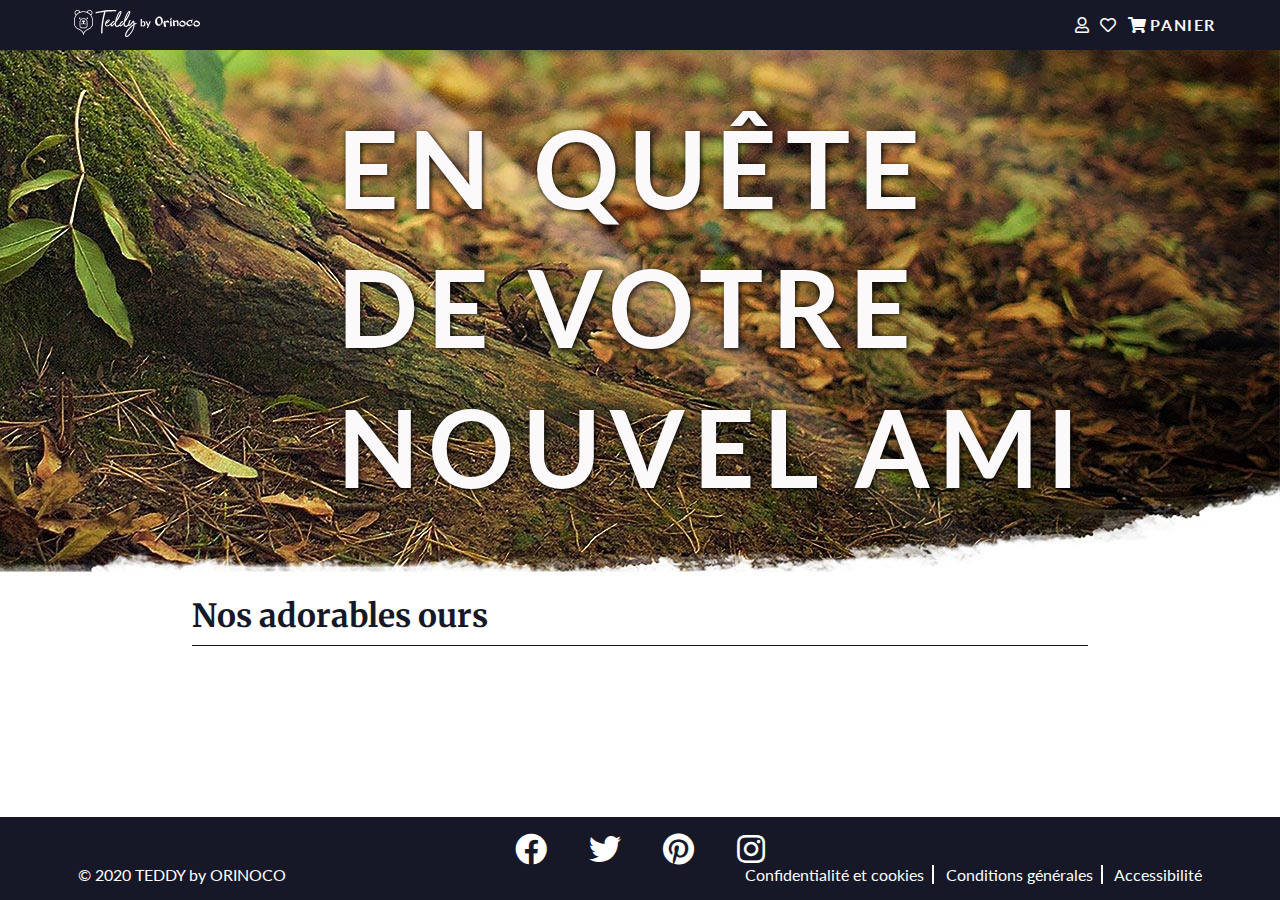
==== frontend/Index.html @ 6e124ad4 "ajout javascript et css: index et details" ====
﻿<!doctype html>
<html lang="fr">
<head>
    <meta charset="utf-8">
    <title>Teddy by Orinoco,votre nouveau meilleur ami !</title>
    <link rel="stylesheet" href="header_footer.css">
    <link rel="stylesheet" href="style.css">
    <link rel="icon" type="image/svg" href="img/icon.svg" />
    <link href="fontawesome-free-5.12.1-web/css/all.min.css" rel="stylesheet">
    <link href="https://fonts.googleapis.com/css2?family=Lato:wght@300;400;700;900&family=Merriweather:ital,wght@0,300;0,900;1,700&display=swap" rel="stylesheet">
</head>
<body>
    <header>
        <nav>
            <a href="Index.html"><img src="img/logo.svg" alt="logo Teddy by Orinoco" id="logo" /></a>
            <ul>
                <li><a href="panier.html"><i class="far fa-user"></i></a></li>
                <li><a href="panier.html"><i class="far fa-heart"></i></a></li>
                <li id="panier"><a href="panier.html"><i class="fas fa-shopping-cart"></i>Panier</a></li>
            </ul>
        </nav>
    </header>
    <main>
        <div id="banniere_publicitaire">
            <p>En quête<br />de votre<br />nouvel ami</p>
        </div>
        <article id="produits">
            <h1>Nos adorables ours</h1>
            <!-- on place ici les cartes générées en javascript -->
        </article>
    </main>
    <footer>
        <div id="reseaux_sociaux">
            <a href="lien_facebook"><i class="fab fa-facebook" aria-label="facebook"></i></a>
            <a href="lien_twitter"><i class="fab fa-twitter" aria-label="twitter"></i></a>
            <a href="lien_pinterest"><i class="fab fa-pinterest" aria-label="pinterest"></i></a>
            <a href="lien_instagram"><i class="fab fa-instagram" aria-label="instagram"></i></a>
        </div>
        <div id="conditions">
            <p>© 2020 TEDDY by ORINOCO</p>
            <div id="condition_liens">
                <a href="page_confidentialites.html">Confidentialité et cookies</a>
                <a href="page_conditions.html">Conditions générales</a>
                <a href="page_accessibilite.html">Accessibilité</a>
            </div>
        </div>
    </footer>
</body>
<script src="script.js"></script>
</html>
---- frontend/header_footer.css ----
* {
    margin: 0;
    padding: 0;
    box-sizing: border-box;
    color: #161827;
}

html, body {
    height: 100%;
}

body {
    display: flex;
    flex-direction: column;
}

main {
    flex: 1 0 auto;
}

/*
    +--------+
    | HEADER |
    +--------+
*/

header {
    background-color: #161827;
    padding: 0.6em 0em 0.6em 0em;
    display: flex;
    justify-content: center;
    font-family: Lato, sans-serif;
}


nav {
    width: 90%;
    display: flex;
    flex-direction: row;
    justify-content: space-between;
}

    nav i {
        color: #fbf9f9;
    }

a {
    width: 11%;
}

nav ul {
    display: flex;
    flex-direction: row;
    align-items: center;
    list-style: none;
}

nav a {
    margin-left: 0.6em;
    text-decoration: none;
    font-size: 1em;
    font-weight: bolder;
    text-transform: uppercase;
    letter-spacing: 0.1em;
    color: #fbf9f9;
    position: relative;
}

nav li:last-of-type i {
    margin-right: 0.2em;
}


/*
    +--------------------------+
    | animation_soulignage_nav |
    +--------------------------+
*/

ul a::after {
    content: "";
    position: absolute;
    bottom: -0.5em;
    left: 0;
    width: 100%;
    border-bottom: 2px solid #fbf9f9;
    opacity: 0;
    transform: scaleX(0);
    transition: transform 400ms 200ms;
}

/*Je fais apparaitre la ligne*/
ul a:hover::after {
    opacity: 1;
    transform: scaleX(1);
}

nav li {
    transform: scale(1);
    transition: transform 300ms ease-in;
}

    nav li:hover {
        transform: scale(1.05);
    }



/*
    +--------+
    | FOOTER |
    +--------+
*/


footer {
    background-color: #161827;
    display: flex;
    flex-direction: column;
    align-items: center;
    padding: 1em;
    font-family: Lato, sans-serif;
}

#reseaux_sociaux {
    width: 20%;
    display: flex;
    flex-direction: row;
    justify-content: space-between;
}

    #reseaux_sociaux i {
        color: white;
        font-size: 2em;
    }

#conditions {
    width: 90%;
    display: flex;
    flex-direction: row;
    justify-content: space-between;
}


#conditions p, a {
    text-align: left;
    color: white;
    list-style: none;
    text-decoration: none;
}

#conditions a:first-of-type, #conditions a:nth-of-type(2) {
    padding-right: 0.5em;
    border-right: 2px solid white;
    margin-right: 0.5em;
}
---- frontend/style.css ----
* {
    margin: 0;
    padding: 0;
    box-sizing: border-box;
    font-family: 'Lato', sans-serif;
    color: #161827;
}

h1 {
    width: 100%;
    padding-bottom: 0.3em;
    border-bottom: 1.5px solid #161827;
    margin-top: 1em;
    margin-bottom: 0.5em;
    font-family: "Merriweather", sans-serif;
    font-size: 2em;
}

h2 {
    width: 100%;
    font-family: "Merriweather", sans-serif;
    text-align: left;
    margin-top: 1em;
    margin-bottom: 0.4em;
    text-transform: uppercase;
    letter-spacing: 0.03em;
}

body {
    background-image: url(img/publicite.jpg);
    background-position: top right;
    background-repeat: no-repeat;
}



 /*
    +-----------------------+
    | banniere_publicitaire |
    +-----------------------+
*/

#banniere_publicitaire {
    width: 70%;
    display: flex;
    justify-content: flex-end;
    margin-top: 3em;
    margin-bottom: 3em;
   
}

#banniere_publicitaire p {
    color: #fbf9f9;
    font-size: 6.7em;
    font-weight: bolder;
    text-transform: uppercase;
    letter-spacing: 0.08em;
    line-height: 1.3em;
    text-shadow: 1px 1px 5px #000000;
}

/*
    +---------+
    | general |
    +---------+
*/

main{
    display: flex;
    flex-direction: column;
    align-items: center;
}

article {
    display: flex;
    flex-direction: row;
    flex-wrap: wrap;
    justify-content: center;
    width: 70%;
}

/*
    +-------------+
    | cartes_ours |
    +-------------+
*/

.cartes_ours {
    display: flex;
    flex-direction: column;
    width: 27%;
    background-color: #fbf9f9;
    margin: 2em;
    padding: 1.8em;
    align-items: center;
    justify-content: flex-start;
    box-shadow: 0.1em 0.1em 0.5em grey;
    opacity: 0.8;
    transition: transform 300ms ease-in;
}

.cartes_ours:hover {
    opacity: 1;
}

/*clip-path pour une impression d'uniformisation des images*/

.image_ours {
    width: 400px;
    height: 260px;
    clip-path: inset(1% 14% round 2% 2%);
}

.cartes_ours p {
    text-align:justify;
}

.prix_ours {
    width: 100%;
    text-align: right;
    font-size: 1.3em;
    font-weight: bold;
    font-style: italic;
    margin-top: 1em;
    margin-bottom: 1em;
}

.bouton_detail_ours {
    width: 80%;
    border: 2px solid #161827;
    padding: 0.5em;
    color: #161827;
    text-align: center;
    font-size: 1.4em;
    font-weight: normal;
    text-transform: uppercase;
    letter-spacing: 0.2em;
    text-decoration: none;
    transform: scale(1);
    transition: transform 300ms ease-in-out;
}

/*animation_bouton_details*/

.bouton_detail_ours:hover {
    background-color: #161827;
    color: #fbf9f9;
    transform: scale(1.03);
}
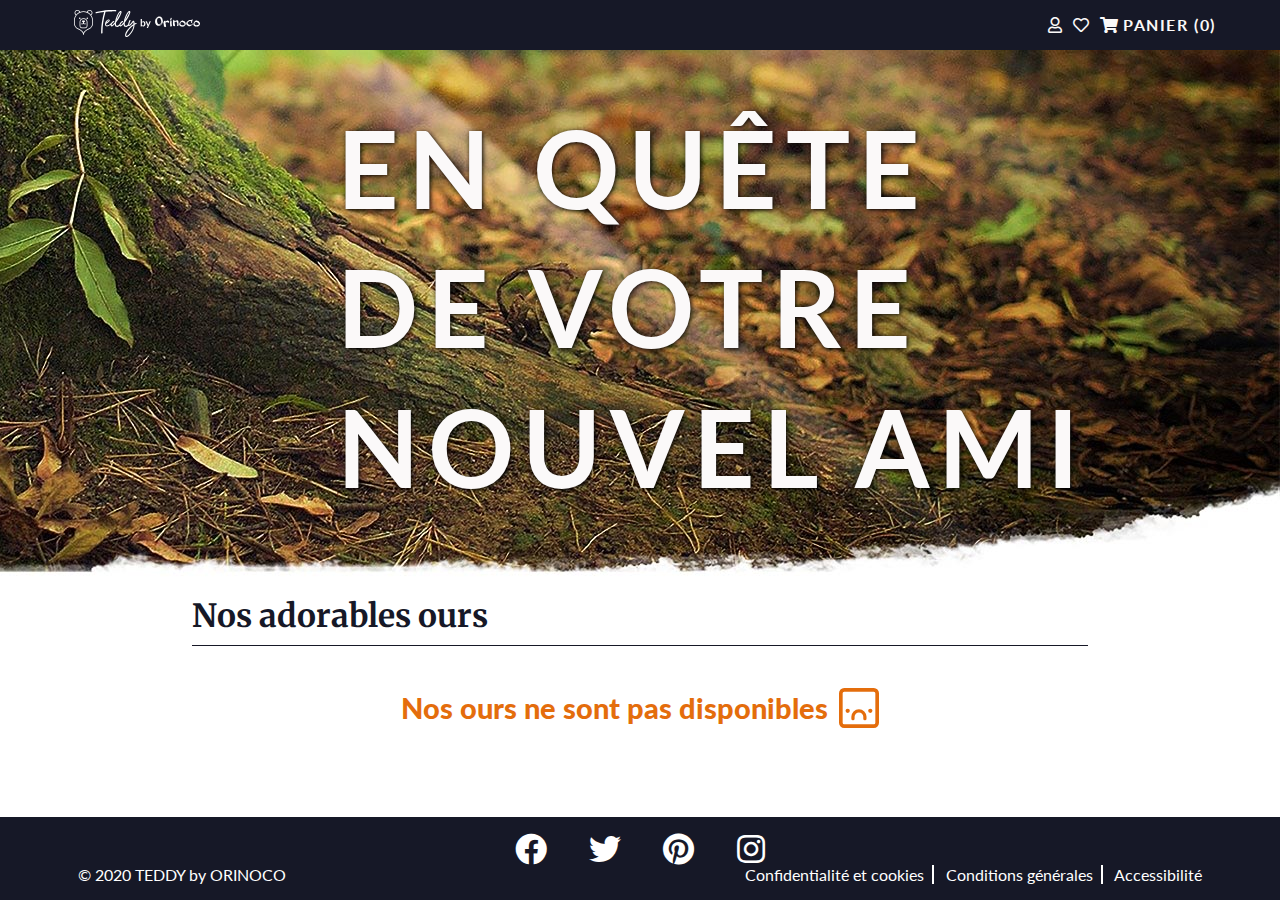
==== commit 81e77a93: "version qui marche dans l'ensemble avant petites modifications finales" ====
--- a/frontend/Index.html
+++ b/frontend/Index.html
@@ -11,14 +11,7 @@
 </head>
 <body>
     <header>
-        <nav>
-            <a href="Index.html"><img src="img/logo.svg" alt="logo Teddy by Orinoco" id="logo" /></a>
-            <ul>
-                <li><a href="panier.html"><i class="far fa-user"></i></a></li>
-                <li><a href="panier.html"><i class="far fa-heart"></i></a></li>
-                <li id="panier"><a href="panier.html"><i class="fas fa-shopping-cart"></i>Panier</a></li>
-            </ul>
-        </nav>
+        <!-- ici nous aurons notre header créé dynamiquement sous js qui sera le même sur toutes les pages -->
     </header>
     <main>
         <div id="banniere_publicitaire">
@@ -46,5 +39,6 @@
         </div>
     </footer>
 </body>
-<script src="script.js"></script>
-</html>+</html>
+<script src="header.js"></script>
+<script src="script.js"></script>--- a/frontend/header_footer.css
+++ b/frontend/header_footer.css
@@ -2,7 +2,6 @@
     margin: 0;
     padding: 0;
     box-sizing: border-box;
-    color: #161827;
 }
 
 html, body {
@@ -40,19 +39,20 @@
     justify-content: space-between;
 }
 
-    nav i {
-        color: #fbf9f9;
-    }
+nav i {
+    color: #fbf9f9;
+}
 
 a {
     width: 11%;
-}
+ }
 
 nav ul {
     display: flex;
     flex-direction: row;
     align-items: center;
     list-style: none;
+
 }
 
 nav a {
@@ -64,6 +64,10 @@
     letter-spacing: 0.1em;
     color: #fbf9f9;
     position: relative;
+}
+
+nav span {
+    color: #fbf9f9;
 }
 
 nav li:last-of-type i {
--- a/frontend/style.css
+++ b/frontend/style.css
@@ -85,6 +85,17 @@
     +-------------+
 */
 
+.message_erreur {
+    font-size: 1.8em;
+    color: #e46d0c;
+    font-weight :900;
+    background-image: url('img/coche_non.svg');
+    background-position: center right;
+    background-repeat: no-repeat;
+    background-size: 1.4em;
+    padding: 1em 1.8em 1em 0em;
+}
+
 .cartes_ours {
     display: flex;
     flex-direction: column;
